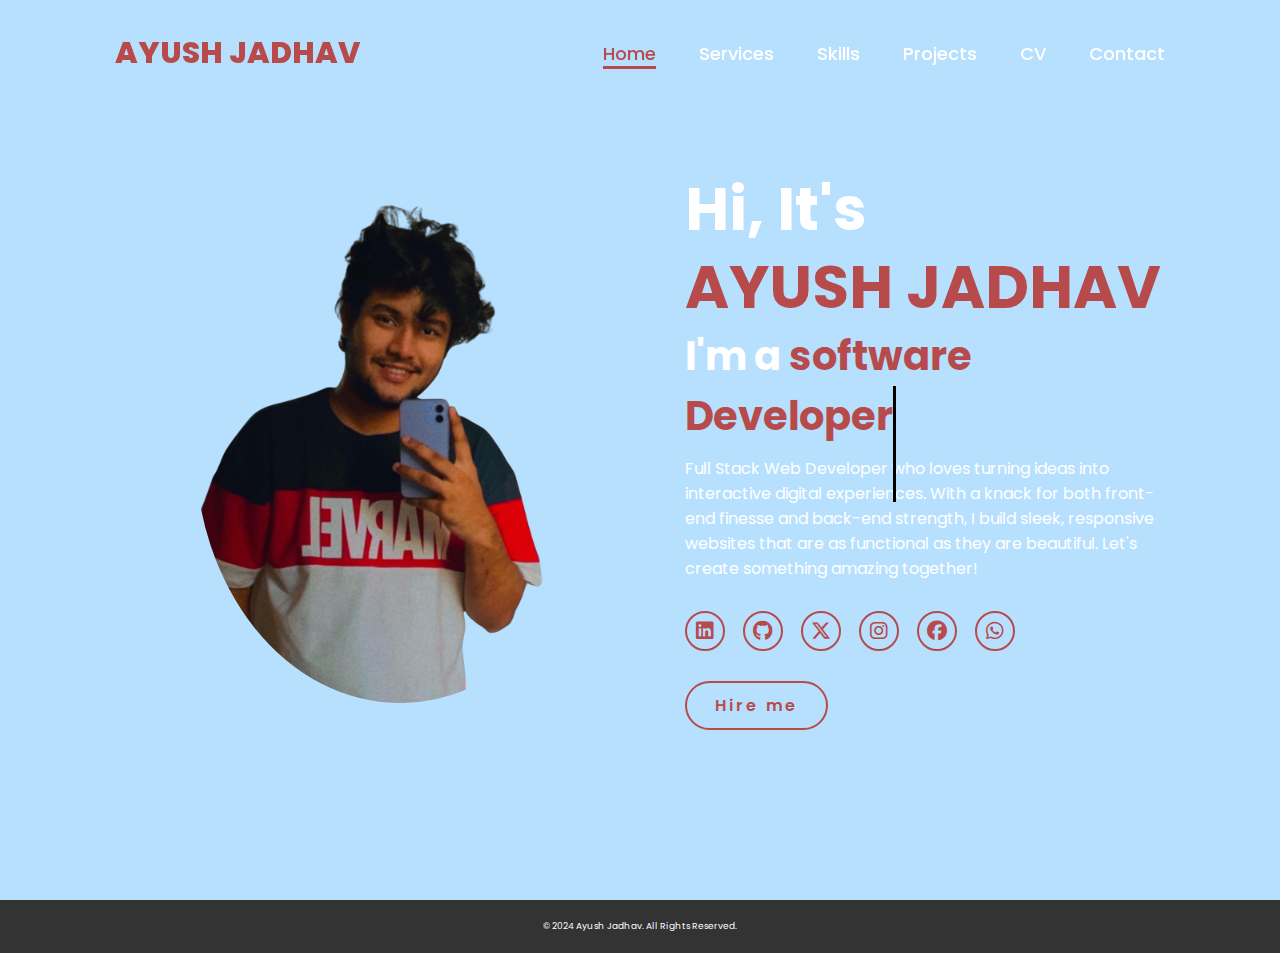
==== index.html @ a044468f "Add files via upload" ====
<!DOCTYPE html>
<html lang="en">
    
<head>
    <meta charset="UTF-8">
    <meta name="viewport" content="width=device-width, initial-scale=1.0">
    <link rel="stylesheet" href="https://cdnjs.cloudflare.com/ajax/libs/font-awesome/6.5.2/css/all.min.css">
    <link rel="stylesheet" href="style.css">
    <title>Hello, coder</title>
</head>
<body>
    <header>
        <a href="#" class="logo">AYUSH JADHAV</a>

        <nav>
            <a href="#" class="active"> Home</a>
            <a href="/services.html" >Services</a>
            <a href="/skills.html" >Skills</a>
            <a href="projects.html" >Projects</a>
            <a href="Cvv.html">CV</a>
            <a href="contact.html" >Contact</a>
        </nav>
    </header>
    <section class="home"><br>
        <div class="home-img">
            <img src="/myprofile-removebg.png" alt="">
        </div>
        <div class="home-content">
            <h1>Hi, It's <br><span>AYUSH JADHAV</span></h1>
            <h3 class="typing-text">I'm a <span></span></h3>
            <p>Full Stack Web Developer who loves turning ideas into interactive digital experiences. With a knack for both front-end finesse and back-end strength, I build sleek, responsive websites that are as functional as they are beautiful. Let's create something amazing together!</p>
            <div class="social-icons">
                <a href="#"><i class="fa-brands fa-linkedin"></i></a>
                <a href="#"><i class="fa-brands fa-github"></i></a>
                <a href="#"><i class="fa-brands fa-x-twitter"></i></a>
                <a href="https://www.instagram.com/_aayyuusshhhh_"><i class="fa-brands fa-instagram"></i></a>
                <a href="#"><i class="fa-brands fa-facebook"></i></a>
                <a href="#"><i class="fa-brands fa-whatsapp"></i></a>
            </div>
            <a href="#" class="btn">Hire me</a>
        </div>
    </section>

    <footer>
        <p>&copy; 2024 Ayush Jadhav. All Rights Reserved.</p>
    </footer>

</body>
</html>
---- style.css ----
@import url('https://fonts.googleapis.com/css2?family=Poppins:wght@100;200;300;400;500;600&display=swap');

*{
    margin: 0;
    padding: 0;
    box-sizing: border-box;
    text-decoration: none;
    border: none;
    outline: none;
    font-family: 'Poppins', sans-serif;
}

html{
    font-size: 62.5%;
}

body{
    width: 100%;
    height: 100vh;
    overflow-x: hidden;
    background-color: black;
    color: white;
}

header{
    margin-top: 20px;
    position: fixed;
    top: 0;
    left: 0;
    width: 100%;
    padding: 1rem 9%;
    background-color: transparent;
    filter: drop-shadow(10px);
    display: flex;
    justify-content: space-between;
    align-items: center;
    z-index: 100;
}

.logo{
    font-size: 3rem;
    color: #b74b4b;
    font-weight: 800;
    cursor: pointer;
    transition: 0.5s ease;
}

.logo:hover{
    transform: scale(1.1);
}

nav a{
    font-size: 1.8rem;
    color: white;
    margin-left: 4rem;
    font-weight: 500;
    transition: 0.3s ease;
    border-bottom: 3px solid transparent;
}

nav a:hover,
nav a.active{
    color: #b74b4b;
    border-bottom: 3px solid #b74b4b;
}

@media(max-width:995px){
    nav{
        position: absolute;
        display: none;
        top: 0;
        right: 0;
        width: 40%;
        border-left: 3px solid #b74b4b;
        border-bottom: 3px solid #b74b4b;
        border-bottom-left-radius: 2rem;
        padding: 1rem solid;
        background-color: #161616;
        border-top: 0.1rem solid rgba(0,0,0,0.1);
    }

    nav.active{
        display: block;
    }

    nav a{
        display: block;
        font-size: 2rem;
        margin: 3rem 0;
    }

    nav a:hover,
    nav a.active{
        padding: 1rem;
        border-radius: 0.5rem;
        border-bottom: 0.5rem solid #b74b4b;
    }
}

  section{
    min-height: 100vh;
    padding: 5rem 9% 5rem;
}

.home{
    display: flex;
    justify-content: center;
    align-items: center;
    gap: 8rem;
    background-color: #B7E0FF;
}

.home .home-content h1{
    font-size: 6rem;
    font-weight: 700;
    line-height: 1.3;
}

span{
    color: #b74b4b;
}

.home-content h3{
    font-size: 4rem;
    margin-bottom: 1rem;
    font-weight: 700;
}

.home-content p{
    font-size: 1.6rem;
}

.home-img{
    border-radius: 50%;
}

.home-img img{
    position: relative;
    width: 32vw;
    border-radius: 50%;
    box-shadow: 0 0 25px solid #b74b4b;
    cursor: pointer;
    transition: 0.2s linear;
}

.home-img img:hover{
    font-size: 1.8rem;
    font-weight: 500;
}

.social-icons a{
    display: inline-flex;
    justify-content: center;
    align-items: center;
    width: 4rem;
    height: 4rem;
    background-color: transparent;
    border: 0.2rem solid #b74b4b;
    font-size: 2rem;
    border-radius: 50%;
    margin: 3rem 1.5rem 3rem 0;
    transition: 0.3s ease;
    color: #b74b4b;
}

.social-icons a:hover{
    color: black;
    transform: scale(1.3) translateY(-5px);
    background-color: #b74b4b;
    box-shadow: 0  0 25px #b74b4b;
}

.btn{
    display: inline-block;
    padding: 1rem 2.8rem;
    background-color: transparent;
    border-radius: 4rem;
    font-size: 1.6rem;
    color: #b74b4b;
    letter-spacing: 0.3rem;
    font-weight: 600;
    border: 2px solid #b74b4b;
    transition: 0.3s ease;
    cursor: pointer;
}

.btn:hover{
    transform: scale3d(1.03);
    background-color: #b74b4b;
    color: black;
    box-shadow: 0 0 25px #b74b4b;
}

.typing-text{
    font-size: 34px;
    font-weight: 600;
    min-width: 280px;
}

.typing-text span{
    position: relative;
}

.typing-text span::before{
    content: "software Developer";
    color: #b74b4b;
    animation: words 20s infinite;
}

.typing-text span::after{
    content: "";
    background-color: transparent;
    position: absolute;
    width: calc(100% + 8px);
    height: 100%;
    border-left: 3px solid black;
    right: -8;
    animation: cursor 0.6s infinite;
}

@keyframes cursor{
    to{
        border-left: 3px solid #b74b4b;
    }
}

@keyframes words{
    0%, 20%{
        content: "Web Developer";
    }
    21%, 40%{
        content: "Developer";
    }
    41%, 60%{
        content: "Web Designer";
    }
    61%, 80%{
        content: "Youtuber";
    }
    /* 81%, 100%{
        content: "Script Writer";
    } */
}

@media (max-width: 1000px){
    .home{
        gap: 4rem;
    }
}

@media(max-width:995px){
    .home{
        flex-direction: column;
        margin: 5rem 4rem;
    }

    .home .home-content h3{
        font-size: 2.5rem;
    }

    .home-content h1{
        font-size: 5rem;
    }

    .home-img img{
        width: 70vw;
        margin-top: 9rem;
    }
}


/* **********************************************************************services css********************************************************************************* */

/* Basic styling for the Services section */
.services {
    /* margin: 50px; */
    padding: 50px ;
    text-align: center;
    background-color: #B7E0FF; /* Light background for contrast */
}

.services h2 {
    font-size: 2.5em;
    color: #b74b4b;
    margin-bottom: 10px;
    margin-top: 60px;
}
.services h3{
    color: black;
}

.services p {
    color: #666;
    font-size: 1em;
    margin-bottom: 30px;
}

/* Service list styling */
.service-list {
    display: flex;
    flex-wrap: wrap;
    justify-content: center;
    gap: 20px;
    max-width: 1200px;
    margin: 0 auto;
}

.service-item {
    background-color: #fff;
    border: 1px solid #ddd;
    padding: 20px;
    border-radius: 10px;
    box-shadow: 0px 4px 8px rgba(0, 0, 0, 0.1);
    width: 250px;
    text-align: center;
    transition: transform 0.3s ease, box-shadow 0.3s ease;
}

.service-item:hover {
    transform: translateY(-5px);
    box-shadow: 0px 8px 16px rgba(0, 0, 0, 0.2);
}

.service-item i {
    font-size: 2.5em;
    color: #007bff; /* Use a brand color for icons */
    margin-bottom: 15px;
}

.service-item h3 {
    font-size: 1.5em;
    color: #333;
    margin-bottom: 10px;
}

.service-item p {
    color: #666;
    font-size: 0.95em;
    line-height: 1.6;
}

/* Footer styling */
footer {
    padding: 20px;
    background-color: #333;
    color: #fff;
    text-align: center;
}

footer p {
    margin: 0;
    font-size: 0.9em;
}

/* *******************************************************************-skills page css*********************************************** */

/* Skills section styling */
.skills {
    padding: 50px 0;
    text-align: center;
    background-color:#B7E0FF;
}

.skills h2 {
    font-size: 2.5em;
    color: #b74b4b;
    margin-bottom: 10px;
    margin-top: 60px;
}

.skills h3{
    color: black;
}

.skills p {
    color: #666;
    font-size: 1em;
    margin-bottom: 30px;
}

/* Skills list styling */
.skills-list {
    display: flex;
    flex-wrap: wrap;
    justify-content: center;
    gap: 20px;
    max-width: 1200px;
    margin: 0 auto;
}

.skill-item {
    background-color: #fff;
    border: 1px solid #ddd;
    padding: 20px;
    border-radius: 10px;
    box-shadow: 0px 4px 8px rgba(0, 0, 0, 0.1);
    width: 250px;
    text-align: center;
    transition: transform 0.3s ease, box-shadow 0.3s ease;
}

.skill-item:hover {
    transform: translateY(-5px);
    box-shadow: 0px 8px 16px rgba(0, 0, 0, 0.2);
}

.skill-item i {
    font-size: 2.5em;
    color: #007bff;
    margin-bottom: 15px;
}

.skill-item h3 {
    font-size: 1.5em;
    color: #333;
    margin-bottom: 10px;
}

.skill-item p {
    color: #666;
    font-size: 0.95em;
    line-height: 1.6;
}


/* **************************************************************project css****************************************************************** */

/* Projects section styling */
.projects {
    padding: 50px 0;
    text-align: center;
    background-color: #B7E0FF;
}

.projects h2 {
    font-size: 2.5em;
    color: #b74b4b;
    margin-bottom: 10px;
    margin-top: 60px;
}

.projects h3 {
    color: black;
}

.projects p {
    color: #666;
    font-size: 1em;
    margin-bottom: 30px;
}

/* Project list styling */
.project-list {
    display: flex;
    flex-wrap: wrap;
    justify-content: center;
    gap: 20px;
    max-width: 1200px;
    margin: 0 auto;
}

.project-item {
    background-color: #fff;
    border: 1px solid #ddd;
    padding: 20px;
    border-radius: 10px;
    box-shadow: 0px 4px 8px rgba(0, 0, 0, 0.1);
    width: 300px;
    text-align: center;
    transition: transform 0.3s ease, box-shadow 0.3s ease;
}

.project-item:hover {
    transform: translateY(-5px);
    box-shadow: 0px 8px 16px rgba(0, 0, 0, 0.2);
}

.project-item h3 {
    font-size: 1.5em;
    color: #333;
    margin-bottom: 10px;
}

.project-item p {
    color: #666;
    font-size: 0.95em;
    line-height: 1.6;
    margin-bottom: 15px;
}

/* Buttons for project links */
.project-item .btn {
    display: inline-block;
    margin: 5px;
    padding: 10px 15px;
    background-color: transparent;
    color: black;
    border-radius: 5px;
    text-decoration: none;
    transition: background-color 0.3s ease;
}

.project-item .btn:hover {
    background-color: #b74b4b;
}


/* ******************************************************cvv css*********************************************************************** */

/* CV section styling */
.cv {
    padding: 50px 0;
    text-align: center;
    background-color: #B7E0FF;
}

.cv h2 {
    font-size: 2.5em;
    color: #b74b4b;
    margin-bottom: 10px;
    margin-top: 60px;
}


.cv h3{

    color: black;
}
.cv p {
    color: #666;
    font-size: 1em;
    margin-bottom: 30px;
}

/* CV preview styling */
.cv-preview {
    margin: 0 auto;
    max-width: 800px;
    border: 1px solid #ddd;
    border-radius: 10px;
    overflow: hidden;
    box-shadow: 0px 4px 8px rgba(0, 0, 0, 0.1);
    margin-bottom: 20px;
}

/* CV download button styling */
.cv-download .btn {
    display: inline-block;
    margin: 5px;
    padding: 10px 15px;
    background-color: transparent;
    color: black;
    border-radius: 5px;
    text-decoration: none;
    transition: background-color 0.3s ease;
}

.cv-download .btn:hover {
    background-color: #b74b4b;
}

/* ********************************************************contact css*********************************************************************** */

/* Contact section styling */
.contact {
    padding: 50px 0;
    text-align: center;
    background-color: #B7E0FF;
}

.contact h2 {
    font-size: 2.5em;
    color: #b74b4b;
    margin-bottom: 10px;
    margin-top: 60px;
}

.contact h3{
    color: black;
}

.contact p {
    color: #666;
    font-size: 1em;
    margin-bottom: 30px;
}

/* Contact container styling */
.contact-container {
    display: flex;
    flex-wrap: wrap;
    justify-content: center;
    gap: 20px;
    max-width: 1200px;
    margin: 0 auto;
}

.contact-info, .contact-form {
    background-color: #fff;
    border: 1px solid #ddd;
    padding: 20px;
    border-radius: 10px;
    box-shadow: 0px 4px 8px rgba(0, 0, 0, 0.1);
    width: 300px;
    text-align: left;
}

/* Contact information styling */
.contact-info h3 {
    color: #333;
    font-size: 1.5em;
    margin-bottom: 10px;
}

.contact-info p {
    color: #666;
    font-size: 0.95em;
    margin-bottom: 10px;
}

.contact-info .social-icons a {
    display: inline-flex;
    justify-content:space-around;
    align-items:center;
    width: 4rem;
    height: 4rem;
    background-color: transparent;
    border: 0.2rem solid #b74b4b;
    font-size: 2rem;
    border-radius: 50%;
    margin: 3rem 1.5rem 3rem 0;
    transition: 0.3s ease;
    color: #b74b4b;
}

.contact-info .social-icons a:hover {
    color: black;
    transform: scale(1.3) translateY(-5px);
    background-color: #b74b4b;
    box-shadow: 0  0 25px #b74b4b;
}

/* Contact form styling */
.contact-form h3 {
    color: #333;
    font-size: 1.5em;
    margin-bottom: 10px;
}

.contact-form label {
    display: block;
    color: #666;
    font-size: 0.95em;
    margin-top: 10px;
}

.contact-form input, .contact-form textarea {
    width: 100%;
    padding: 10px;
    margin-top: 5px;
    border: 1px solid #ddd;
    border-radius: 5px;
    font-size: 1em;
}

.contact-form .btn {
    display: inline-block;
    margin-top: 15px;
    padding: 10px 20px;
    background-color: transparent;
    color:black;
    border-radius: 5px;
    text-decoration: none;
    transition: background-color 0.3s ease;
}

.contact-form .btn:hover {
    background-color: #b74b4b;
}
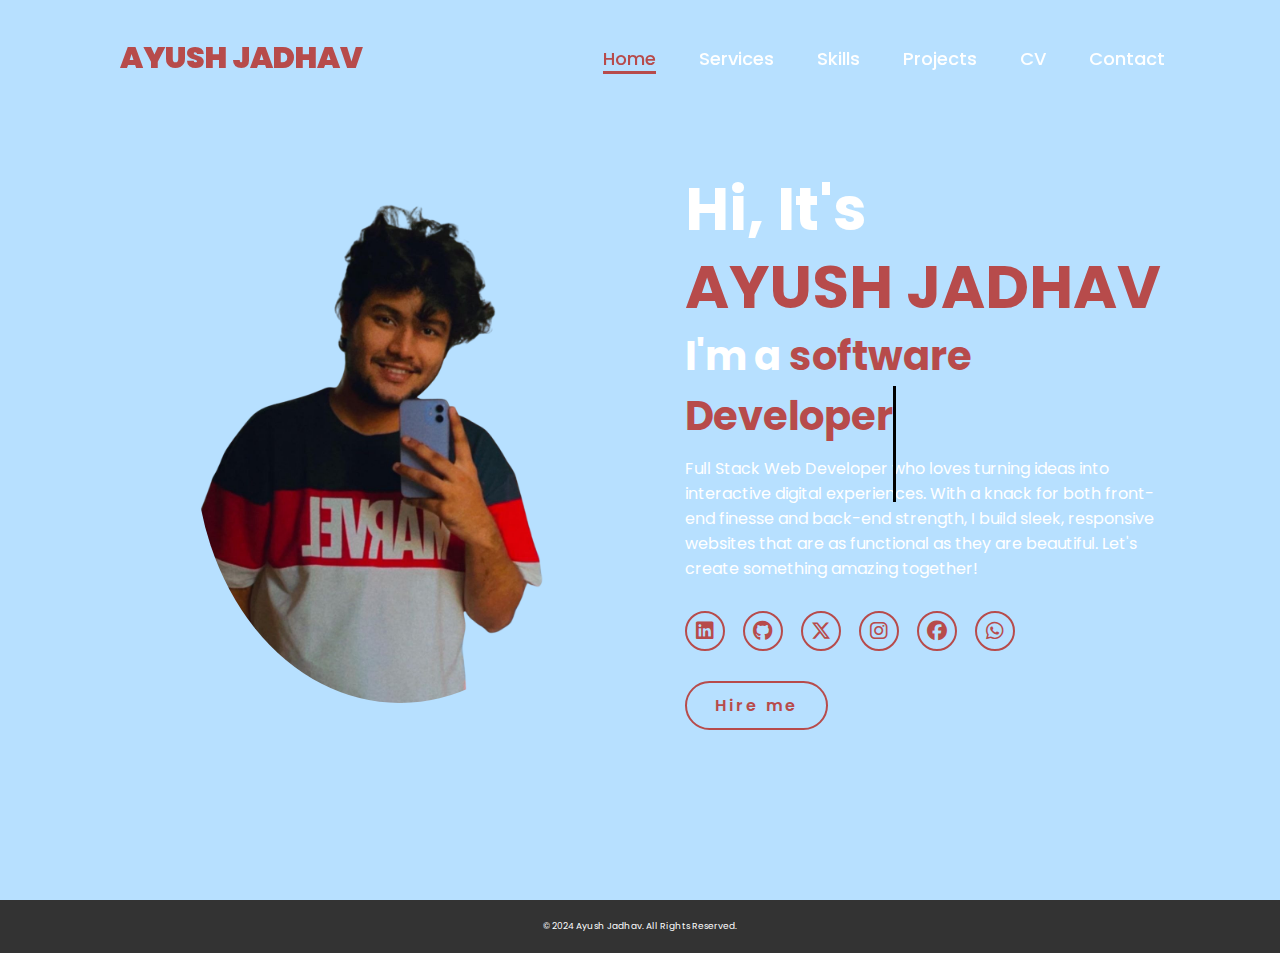
==== commit 5154c353: "Add files via upload" ====
--- a/index.html
+++ b/index.html
@@ -10,16 +10,28 @@
 </head>
 <body>
     <header>
+        
         <a href="#" class="logo">AYUSH JADHAV</a>
+        <nav class="navbar">
+            
 
-        <nav>
-            <a href="#" class="active"> Home</a>
+            <a href="#" class="toggle-button">
+                <span class="bar"></span>
+                <span class="bar"></span>
+                <span class="bar"></span>
+            </a>
+
+
+        <div class="navbar-links">
+            <a href="index.html" class="active"> Home</a>
             <a href="/services.html" >Services</a>
             <a href="/skills.html" >Skills</a>
             <a href="projects.html" >Projects</a>
             <a href="Cvv.html">CV</a>
             <a href="contact.html" >Contact</a>
-        </nav>
+        </div>
+        
+          </nav>
     </header>
     <section class="home"><br>
         <div class="home-img">
@@ -45,5 +57,14 @@
         <p>&copy; 2024 Ayush Jadhav. All Rights Reserved.</p>
     </footer>
 
+
+    <script>
+        const togglebutton = document.getElementsByClassName("toggle-button")[0];
+        const navbarlinks = document.getElementsByClassName("navbar-links")[0];
+  
+        togglebutton.addEventListener("click", () => {
+          navbarlinks.classList.toggle("active");
+        });
+      </script>
 </body>
 </html>--- a/style.css
+++ b/style.css
@@ -34,22 +34,41 @@
     display: flex;
     justify-content: space-between;
     align-items: center;
-    z-index: 100;
-}
+    z-index: 100;}
 
 .logo{
-    font-size: 3rem;
-    color: #b74b4b;
-    font-weight: 800;
+    font-size:3rem ;
+    color: #b74b4b;
+    font-weight: 1000;
     cursor: pointer;
     transition: 0.5s ease;
 }
 
 .logo:hover{
     transform: scale(1.1);
-}
-
-nav a{
+} 
+/* **************************navbar*********************** */
+
+
+.navbar {
+    display: flex;
+    justify-content: space-evenly;
+    align-items:center;
+    background:transparent;
+    /* box-shadow: 0px 5px 15px rgba(0, 0, 0, 0.06); */
+    /* border: 3px solid #1a1a1a; */
+    border-top-style: none;
+    border-left-style: none;
+    border-right-style: none;
+  }
+
+  .logo {
+    font-size: 3rem;
+    margin: 0.5rem;
+  }
+   
+
+  nav a{
     font-size: 1.8rem;
     color: white;
     margin-left: 4rem;
@@ -62,40 +81,96 @@
 nav a.active{
     color: #b74b4b;
     border-bottom: 3px solid #b74b4b;
-}
-
-@media(max-width:995px){
-    nav{
-        position: absolute;
-        display: none;
-        top: 0;
-        right: 0;
-        width: 40%;
-        border-left: 3px solid #b74b4b;
-        border-bottom: 3px solid #b74b4b;
-        border-bottom-left-radius: 2rem;
-        padding: 1rem solid;
-        background-color: #161616;
-        border-top: 0.1rem solid rgba(0,0,0,0.1);
-    }
-
-    nav.active{
-        display: block;
-    }
-
-    nav a{
-        display: block;
-        font-size: 2rem;
-        margin: 3rem 0;
-    }
-
-    nav a:hover,
-    nav a.active{
-        padding: 1rem;
-        border-radius: 0.5rem;
-        border-bottom: 0.5rem solid #b74b4b;
-    }
-}
+} 
+
+  .navbar-links{
+    justify-content: space-between;
+    align-items:center;
+  }
+
+  .navbar-links ul {
+    margin: 0;
+    padding: 0;
+    display: flex;
+   
+  }
+
+  .navbar-links li {
+    list-style: none;
+  }
+
+  .navbar-links li a {
+    text-decoration: none;
+    color: #1a1a1a;
+    font-size: 16px;
+    padding: 10px;
+    display: block;
+    border-radius: 15px;
+    font-weight: bold;
+    
+  }
+  .navbar-links li a:hover
+  {
+    background: green;
+    color: white;
+    transition: 2s;
+  }
+  .toggle-button {
+    position: absolute;
+    top: 1rem;
+    right: 1rem;
+    display: none;
+    flex-direction: column;
+    justify-content: space-between;
+    width: 30px;
+    height: 25px;
+  }
+
+  .toggle-button .bar {
+    height: 5px;
+    width: 100%;
+    background-color:white;
+    border-radius: 10px;
+  }
+  @media only screen and (max-width: 768px) {
+    .toggle-button {
+      display: flex;
+      flex-direction: column;
+    }
+   
+    .navbar-links {
+            display: none;
+            flex-direction: column;
+            align-items: flex-start;
+            background-color: #000;
+            position: absolute;
+            top: 100%;
+            right: 0;
+            width: 200px;
+            box-shadow: 0 2px 5px rgba(0, 0, 0, 0.2);
+            padding: 1rem;
+        }
+
+    .navbar {
+      flex-direction: column;
+      align-items: flex-start;
+    }
+
+    .navbar-links ul {
+      flex-direction: column;
+      width: 100%;
+    }
+
+    .navbar-links li {
+      text-align: center;
+    }
+
+    .navbar-links.active {
+      display: flex;
+      flex-direction: column;
+    }
+  }
+/* ********************************************************************navbar end********************************************************************** */
 
   section{
     min-height: 100vh;
@@ -678,3 +753,4 @@
     background-color: #b74b4b;
 }
 
+
